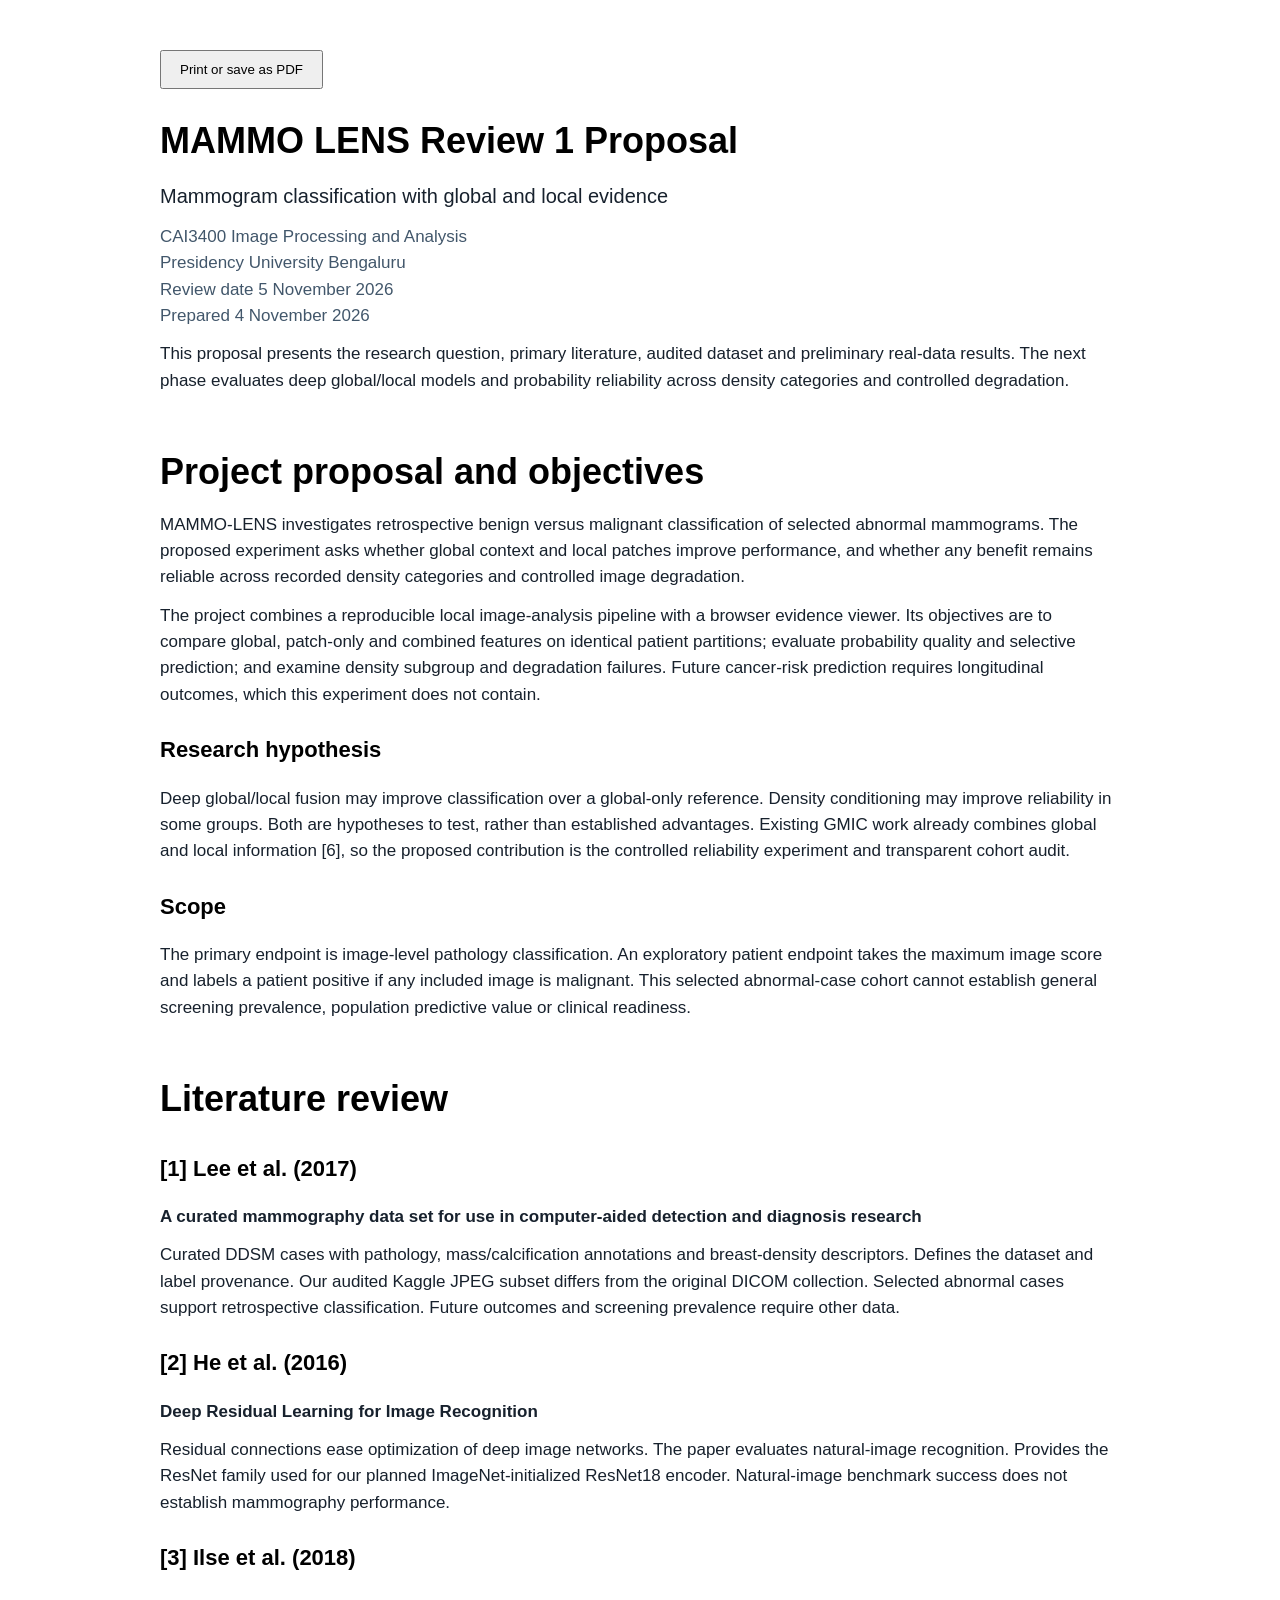
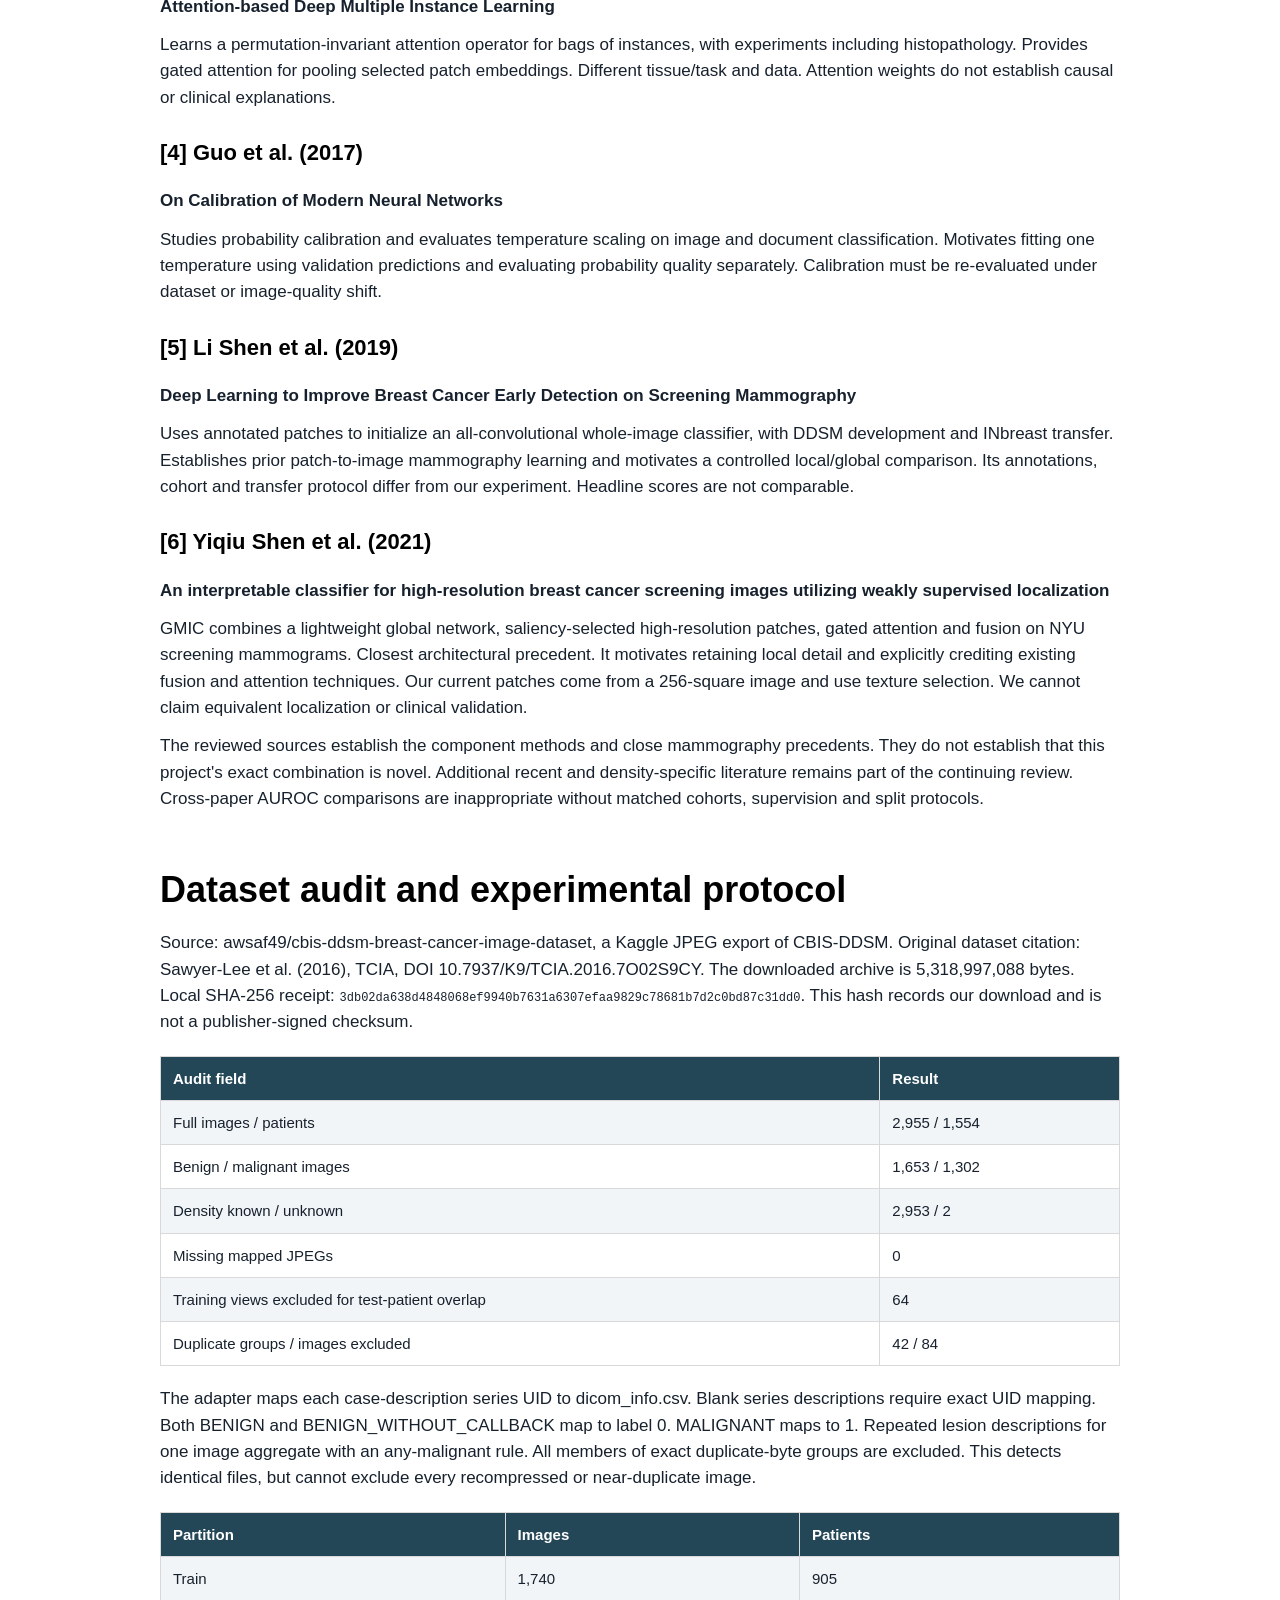
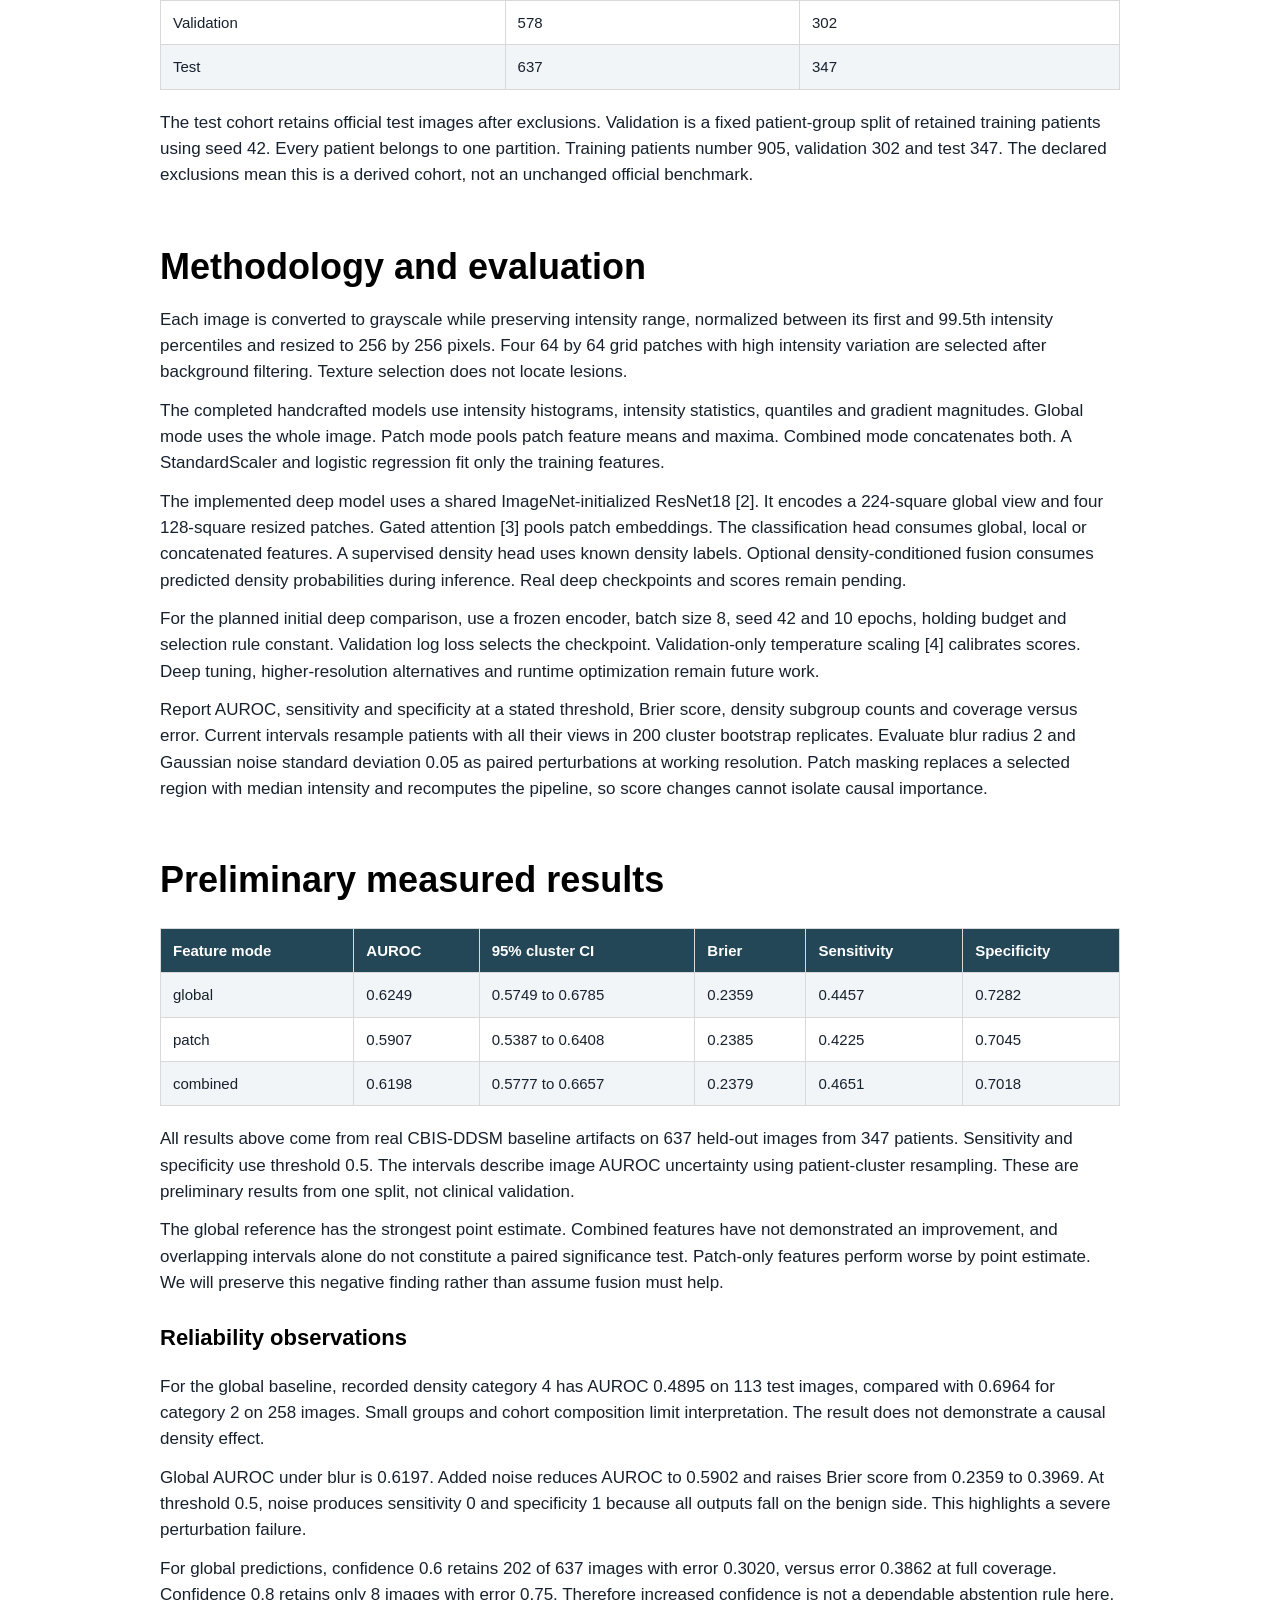
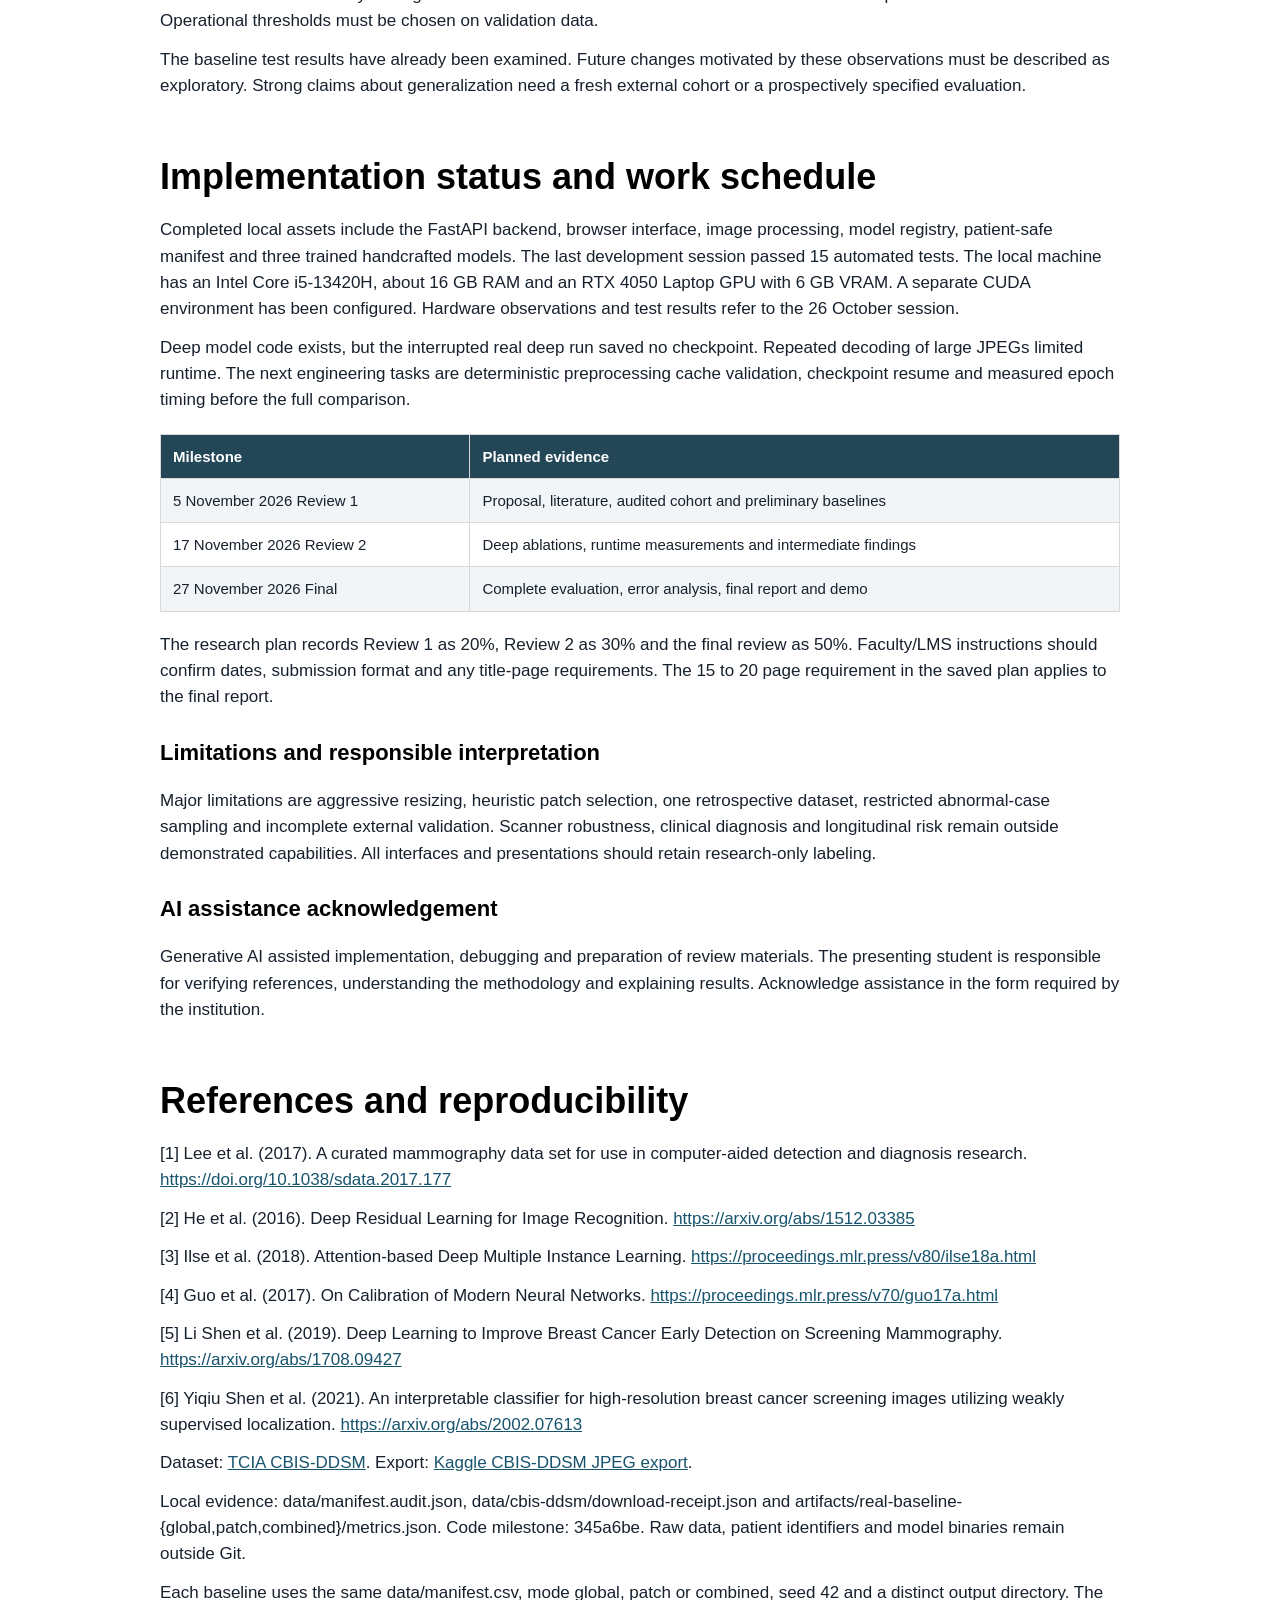
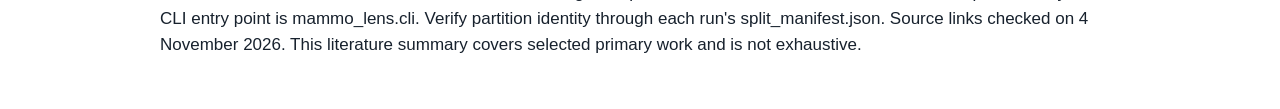
==== docs/review1/Review-1-Proposal.html @ 8a1411c9 "Prepare Review 1 proposal presentation and viva materials" ====
<!doctype html><html lang="en"><meta charset="utf-8"><title>MAMMO-LENS Review 1 proposal</title><style>body{font:17px/1.55 Arial,sans-serif;color:#17212d;max-width:960px;margin:50px auto;padding:0 30px}h1{font-size:36px;color:#000;margin-bottom:10px}h2{font-size:22px;color:#000;margin-top:25px}h3{font-size:18px}p{margin:12px 0}table{border-collapse:collapse;width:100%;font-size:15px;margin:20px 0}th,td{border:1px solid #d9d9d9;padding:10px 12px;text-align:left}th{background:#244758;color:white}tr:nth-child(even){background:#f1f5f8}a{color:#17546d}code{font-size:12px;overflow-wrap:anywhere}.meta{color:#42576b}section{margin:50px 0}.lead{font-size:20px}.print{padding:10px 18px;cursor:pointer}@media print{body{margin:0;max-width:none;font-size:11pt;padding:0}.print{display:none}section{break-before:page;margin:0}h1{font-size:25pt}h2{font-size:15pt}table{font-size:9.5pt}tr{break-inside:avoid}p{orphans:3;widows:3}a{color:inherit;text-decoration:none}@page{size:Letter;margin:0.75in}}</style><button class="print" onclick="window.print()">Print or save as PDF</button><h1>MAMMO LENS Review 1 Proposal</h1><p class="lead">Mammogram classification with global and local evidence</p><p class="meta">CAI3400 Image Processing and Analysis<br>Presidency University Bengaluru<br>Review date 5 November 2026<br>Prepared 4 November 2026</p><p>This proposal presents the research question, primary literature, audited dataset and preliminary real-data results. The next phase evaluates deep global/local models and probability reliability across density categories and controlled degradation.</p><section><h1>Project proposal and objectives</h1><p>MAMMO-LENS investigates retrospective benign versus malignant classification of selected abnormal mammograms. The proposed experiment asks whether global context and local patches improve performance, and whether any benefit remains reliable across recorded density categories and controlled image degradation.</p><p>The project combines a reproducible local image-analysis pipeline with a browser evidence viewer. Its objectives are to compare global, patch-only and combined features on identical patient partitions; evaluate probability quality and selective prediction; and examine density subgroup and degradation failures. Future cancer-risk prediction requires longitudinal outcomes, which this experiment does not contain.</p><h2>Research hypothesis</h2><p>Deep global/local fusion may improve classification over a global-only reference. Density conditioning may improve reliability in some groups. Both are hypotheses to test, rather than established advantages. Existing GMIC work already combines global and local information [6], so the proposed contribution is the controlled reliability experiment and transparent cohort audit.</p><h2>Scope</h2><p>The primary endpoint is image-level pathology classification. An exploratory patient endpoint takes the maximum image score and labels a patient positive if any included image is malignant. This selected abnormal-case cohort cannot establish general screening prevalence, population predictive value or clinical readiness.</p></section><section><h1>Literature review</h1><h2>[1] Lee et al. (2017)</h2><p><strong>A curated mammography data set for use in computer-aided detection and diagnosis research</strong></p><p>Curated DDSM cases with pathology, mass/calcification annotations and breast-density descriptors. Defines the dataset and label provenance. Our audited Kaggle JPEG subset differs from the original DICOM collection. Selected abnormal cases support retrospective classification. Future outcomes and screening prevalence require other data.</p><h2>[2] He et al. (2016)</h2><p><strong>Deep Residual Learning for Image Recognition</strong></p><p>Residual connections ease optimization of deep image networks. The paper evaluates natural-image recognition. Provides the ResNet family used for our planned ImageNet-initialized ResNet18 encoder. Natural-image benchmark success does not establish mammography performance.</p><h2>[3] Ilse et al. (2018)</h2><p><strong>Attention-based Deep Multiple Instance Learning</strong></p><p>Learns a permutation-invariant attention operator for bags of instances, with experiments including histopathology. Provides gated attention for pooling selected patch embeddings. Different tissue/task and data. Attention weights do not establish causal or clinical explanations.</p><h2>[4] Guo et al. (2017)</h2><p><strong>On Calibration of Modern Neural Networks</strong></p><p>Studies probability calibration and evaluates temperature scaling on image and document classification. Motivates fitting one temperature using validation predictions and evaluating probability quality separately. Calibration must be re-evaluated under dataset or image-quality shift.</p><h2>[5] Li Shen et al. (2019)</h2><p><strong>Deep Learning to Improve Breast Cancer Early Detection on Screening Mammography</strong></p><p>Uses annotated patches to initialize an all-convolutional whole-image classifier, with DDSM development and INbreast transfer. Establishes prior patch-to-image mammography learning and motivates a controlled local/global comparison. Its annotations, cohort and transfer protocol differ from our experiment. Headline scores are not comparable.</p><h2>[6] Yiqiu Shen et al. (2021)</h2><p><strong>An interpretable classifier for high-resolution breast cancer screening images utilizing weakly supervised localization</strong></p><p>GMIC combines a lightweight global network, saliency-selected high-resolution patches, gated attention and fusion on NYU screening mammograms. Closest architectural precedent. It motivates retaining local detail and explicitly crediting existing fusion and attention techniques. Our current patches come from a 256-square image and use texture selection. We cannot claim equivalent localization or clinical validation.</p><p>The reviewed sources establish the component methods and close mammography precedents. They do not establish that this project's exact combination is novel. Additional recent and density-specific literature remains part of the continuing review. Cross-paper AUROC comparisons are inappropriate without matched cohorts, supervision and split protocols.</p></section><section><h1>Dataset audit and experimental protocol</h1><p>Source: awsaf49/cbis-ddsm-breast-cancer-image-dataset, a Kaggle JPEG export of CBIS-DDSM. Original dataset citation: Sawyer-Lee et al. (2016), TCIA, DOI 10.7937/K9/TCIA.2016.7O02S9CY. The downloaded archive is 5,318,997,088 bytes. Local SHA-256 receipt: <code>3db02da638d4848068ef9940b7631a6307efaa9829c78681b7d2c0bd87c31dd0</code>. This hash records our download and is not a publisher-signed checksum.</p><table><tr><th>Audit field</th><th>Result</th></tr><tr><td>Full images / patients</td><td>2,955 / 1,554</td></tr><tr><td>Benign / malignant images</td><td>1,653 / 1,302</td></tr><tr><td>Density known / unknown</td><td>2,953 / 2</td></tr><tr><td>Missing mapped JPEGs</td><td>0</td></tr><tr><td>Training views excluded for test-patient overlap</td><td>64</td></tr><tr><td>Duplicate groups / images excluded</td><td>42 / 84</td></tr></table><p>The adapter maps each case-description series UID to dicom_info.csv. Blank series descriptions require exact UID mapping. Both BENIGN and BENIGN_WITHOUT_CALLBACK map to label 0. MALIGNANT maps to 1. Repeated lesion descriptions for one image aggregate with an any-malignant rule. All members of exact duplicate-byte groups are excluded. This detects identical files, but cannot exclude every recompressed or near-duplicate image.</p><table><tr><th>Partition</th><th>Images</th><th>Patients</th></tr><tr><td>Train</td><td>1,740</td><td>905</td></tr><tr><td>Validation</td><td>578</td><td>302</td></tr><tr><td>Test</td><td>637</td><td>347</td></tr></table><p>The test cohort retains official test images after exclusions. Validation is a fixed patient-group split of retained training patients using seed 42. Every patient belongs to one partition. Training patients number 905, validation 302 and test 347. The declared exclusions mean this is a derived cohort, not an unchanged official benchmark.</p></section><section><h1>Methodology and evaluation</h1><p>Each image is converted to grayscale while preserving intensity range, normalized between its first and 99.5th intensity percentiles and resized to 256 by 256 pixels. Four 64 by 64 grid patches with high intensity variation are selected after background filtering. Texture selection does not locate lesions.</p><p>The completed handcrafted models use intensity histograms, intensity statistics, quantiles and gradient magnitudes. Global mode uses the whole image. Patch mode pools patch feature means and maxima. Combined mode concatenates both. A StandardScaler and logistic regression fit only the training features.</p><p>The implemented deep model uses a shared ImageNet-initialized ResNet18 [2]. It encodes a 224-square global view and four 128-square resized patches. Gated attention [3] pools patch embeddings. The classification head consumes global, local or concatenated features. A supervised density head uses known density labels. Optional density-conditioned fusion consumes predicted density probabilities during inference. Real deep checkpoints and scores remain pending.</p><p>For the planned initial deep comparison, use a frozen encoder, batch size 8, seed 42 and 10 epochs, holding budget and selection rule constant. Validation log loss selects the checkpoint. Validation-only temperature scaling [4] calibrates scores. Deep tuning, higher-resolution alternatives and runtime optimization remain future work.</p><p>Report AUROC, sensitivity and specificity at a stated threshold, Brier score, density subgroup counts and coverage versus error. Current intervals resample patients with all their views in 200 cluster bootstrap replicates. Evaluate blur radius 2 and Gaussian noise standard deviation 0.05 as paired perturbations at working resolution. Patch masking replaces a selected region with median intensity and recomputes the pipeline, so score changes cannot isolate causal importance.</p></section><section><h1>Preliminary measured results</h1><table><tr><th>Feature mode</th><th>AUROC</th><th>95% cluster CI</th><th>Brier</th><th>Sensitivity</th><th>Specificity</th></tr><tr><td>global</td><td>0.6249</td><td>0.5749 to 0.6785</td><td>0.2359</td><td>0.4457</td><td>0.7282</td></tr><tr><td>patch</td><td>0.5907</td><td>0.5387 to 0.6408</td><td>0.2385</td><td>0.4225</td><td>0.7045</td></tr><tr><td>combined</td><td>0.6198</td><td>0.5777 to 0.6657</td><td>0.2379</td><td>0.4651</td><td>0.7018</td></tr></table><p>All results above come from real CBIS-DDSM baseline artifacts on 637 held-out images from 347 patients. Sensitivity and specificity use threshold 0.5. The intervals describe image AUROC uncertainty using patient-cluster resampling. These are preliminary results from one split, not clinical validation.</p><p>The global reference has the strongest point estimate. Combined features have not demonstrated an improvement, and overlapping intervals alone do not constitute a paired significance test. Patch-only features perform worse by point estimate. We will preserve this negative finding rather than assume fusion must help.</p><h2>Reliability observations</h2><p>For the global baseline, recorded density category 4 has AUROC 0.4895 on 113 test images, compared with 0.6964 for category 2 on 258 images. Small groups and cohort composition limit interpretation. The result does not demonstrate a causal density effect.</p><p>Global AUROC under blur is 0.6197. Added noise reduces AUROC to 0.5902 and raises Brier score from 0.2359 to 0.3969. At threshold 0.5, noise produces sensitivity 0 and specificity 1 because all outputs fall on the benign side. This highlights a severe perturbation failure.</p><p>For global predictions, confidence 0.6 retains 202 of 637 images with error 0.3020, versus error 0.3862 at full coverage. Confidence 0.8 retains only 8 images with error 0.75. Therefore increased confidence is not a dependable abstention rule here. Operational thresholds must be chosen on validation data.</p><p>The baseline test results have already been examined. Future changes motivated by these observations must be described as exploratory. Strong claims about generalization need a fresh external cohort or a prospectively specified evaluation.</p></section><section><h1>Implementation status and work schedule</h1><p>Completed local assets include the FastAPI backend, browser interface, image processing, model registry, patient-safe manifest and three trained handcrafted models. The last development session passed 15 automated tests. The local machine has an Intel Core i5-13420H, about 16 GB RAM and an RTX 4050 Laptop GPU with 6 GB VRAM. A separate CUDA environment has been configured. Hardware observations and test results refer to the 26 October session.</p><p>Deep model code exists, but the interrupted real deep run saved no checkpoint. Repeated decoding of large JPEGs limited runtime. The next engineering tasks are deterministic preprocessing cache validation, checkpoint resume and measured epoch timing before the full comparison.</p><table><tr><th>Milestone</th><th>Planned evidence</th></tr><tr><td>5 November 2026 Review 1</td><td>Proposal, literature, audited cohort and preliminary baselines</td></tr><tr><td>17 November 2026 Review 2</td><td>Deep ablations, runtime measurements and intermediate findings</td></tr><tr><td>27 November 2026 Final</td><td>Complete evaluation, error analysis, final report and demo</td></tr></table><p>The research plan records Review 1 as 20%, Review 2 as 30% and the final review as 50%. Faculty/LMS instructions should confirm dates, submission format and any title-page requirements. The 15 to 20 page requirement in the saved plan applies to the final report.</p><h2>Limitations and responsible interpretation</h2><p>Major limitations are aggressive resizing, heuristic patch selection, one retrospective dataset, restricted abnormal-case sampling and incomplete external validation. Scanner robustness, clinical diagnosis and longitudinal risk remain outside demonstrated capabilities. All interfaces and presentations should retain research-only labeling.</p><h2>AI assistance acknowledgement</h2><p>Generative AI assisted implementation, debugging and preparation of review materials. The presenting student is responsible for verifying references, understanding the methodology and explaining results. Acknowledge assistance in the form required by the institution.</p></section><section><h1>References and reproducibility</h1><p>[1] Lee et al. (2017). A curated mammography data set for use in computer-aided detection and diagnosis research. <a href="https://doi.org/10.1038/sdata.2017.177">https://doi.org/10.1038/sdata.2017.177</a></p><p>[2] He et al. (2016). Deep Residual Learning for Image Recognition. <a href="https://arxiv.org/abs/1512.03385">https://arxiv.org/abs/1512.03385</a></p><p>[3] Ilse et al. (2018). Attention-based Deep Multiple Instance Learning. <a href="https://proceedings.mlr.press/v80/ilse18a.html">https://proceedings.mlr.press/v80/ilse18a.html</a></p><p>[4] Guo et al. (2017). On Calibration of Modern Neural Networks. <a href="https://proceedings.mlr.press/v70/guo17a.html">https://proceedings.mlr.press/v70/guo17a.html</a></p><p>[5] Li Shen et al. (2019). Deep Learning to Improve Breast Cancer Early Detection on Screening Mammography. <a href="https://arxiv.org/abs/1708.09427">https://arxiv.org/abs/1708.09427</a></p><p>[6] Yiqiu Shen et al. (2021). An interpretable classifier for high-resolution breast cancer screening images utilizing weakly supervised localization. <a href="https://arxiv.org/abs/2002.07613">https://arxiv.org/abs/2002.07613</a></p><p>Dataset: <a href="https://www.cancerimagingarchive.net/collection/cbis-ddsm/">TCIA CBIS-DDSM</a>. Export: <a href="https://www.kaggle.com/datasets/awsaf49/cbis-ddsm-breast-cancer-image-dataset">Kaggle CBIS-DDSM JPEG export</a>.</p><p>Local evidence: data/manifest.audit.json, data/cbis-ddsm/download-receipt.json and artifacts/real-baseline-{global,patch,combined}/metrics.json. Code milestone: 345a6be. Raw data, patient identifiers and model binaries remain outside Git.</p><p>Each baseline uses the same data/manifest.csv, mode global, patch or combined, seed 42 and a distinct output directory. The CLI entry point is mammo_lens.cli. Verify partition identity through each run's split_manifest.json. Source links checked on 4 November 2026. This literature summary covers selected primary work and is not exhaustive.</p></section></html>
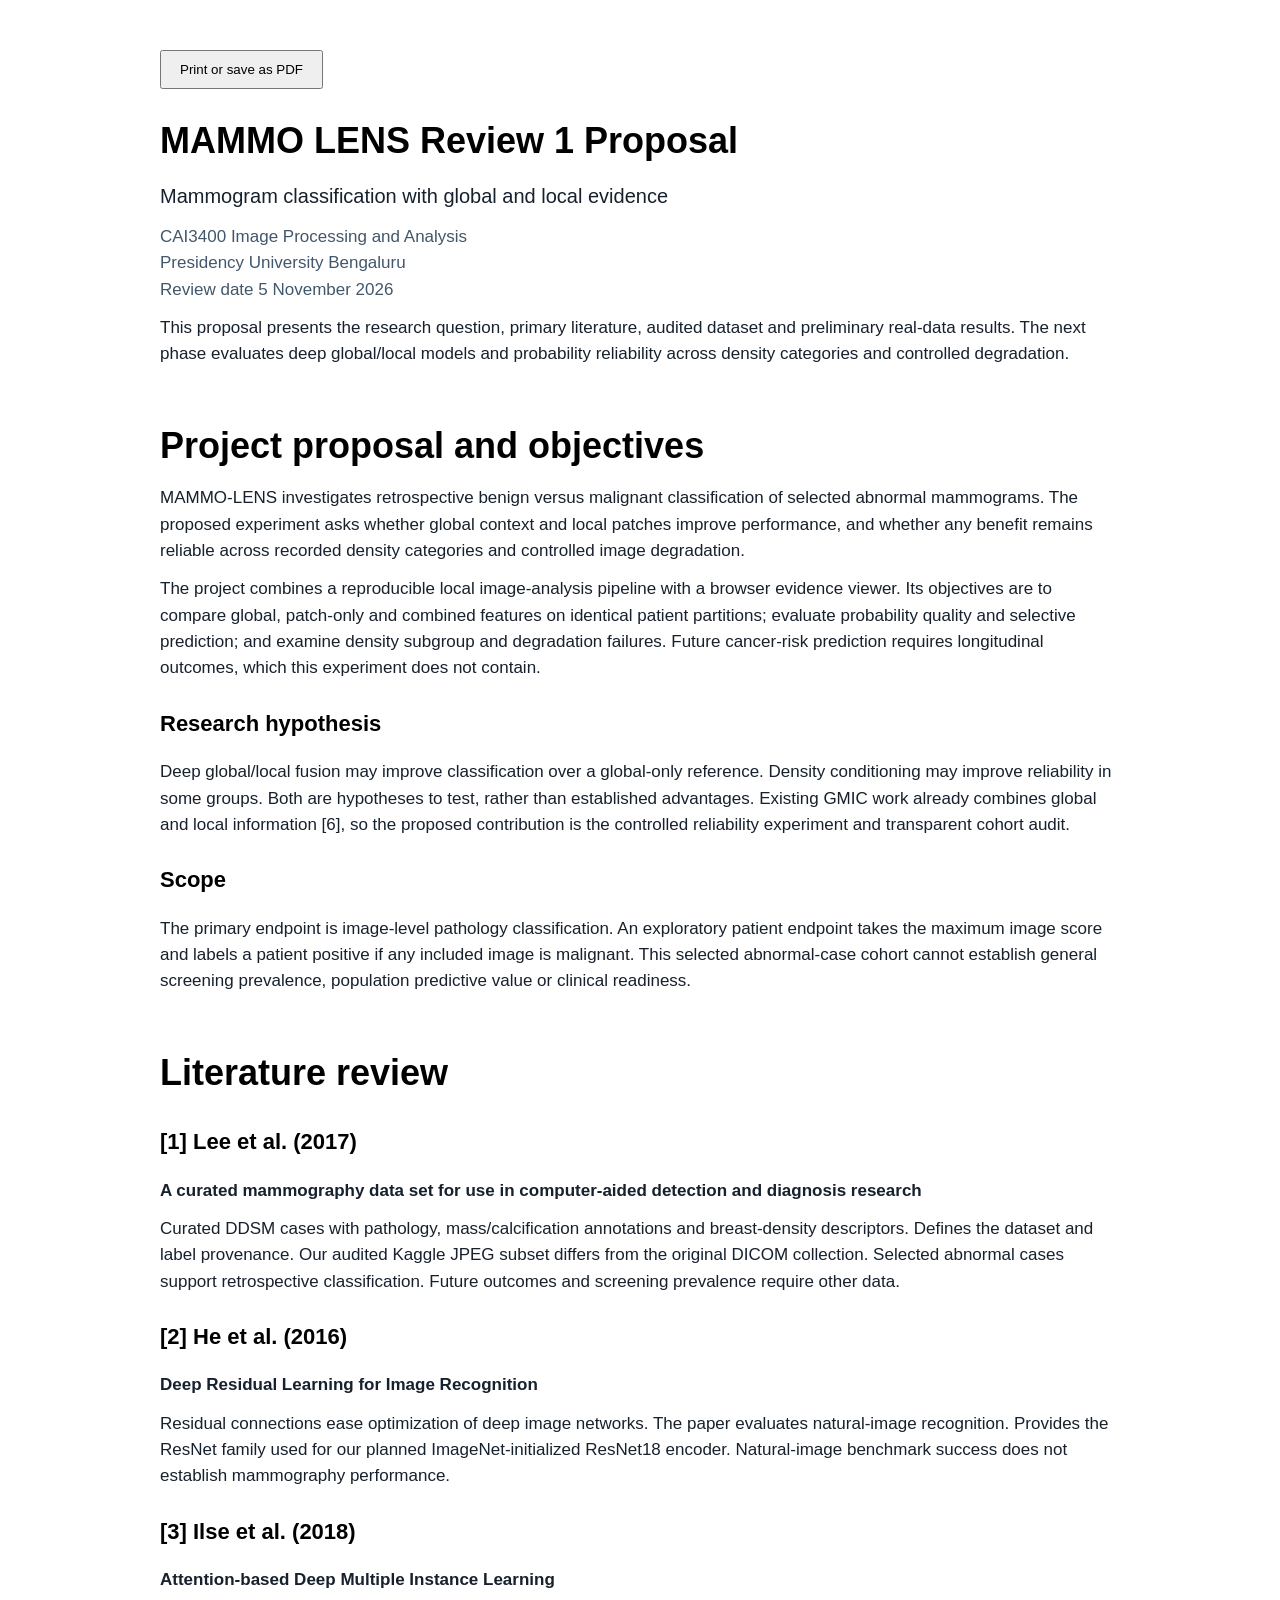
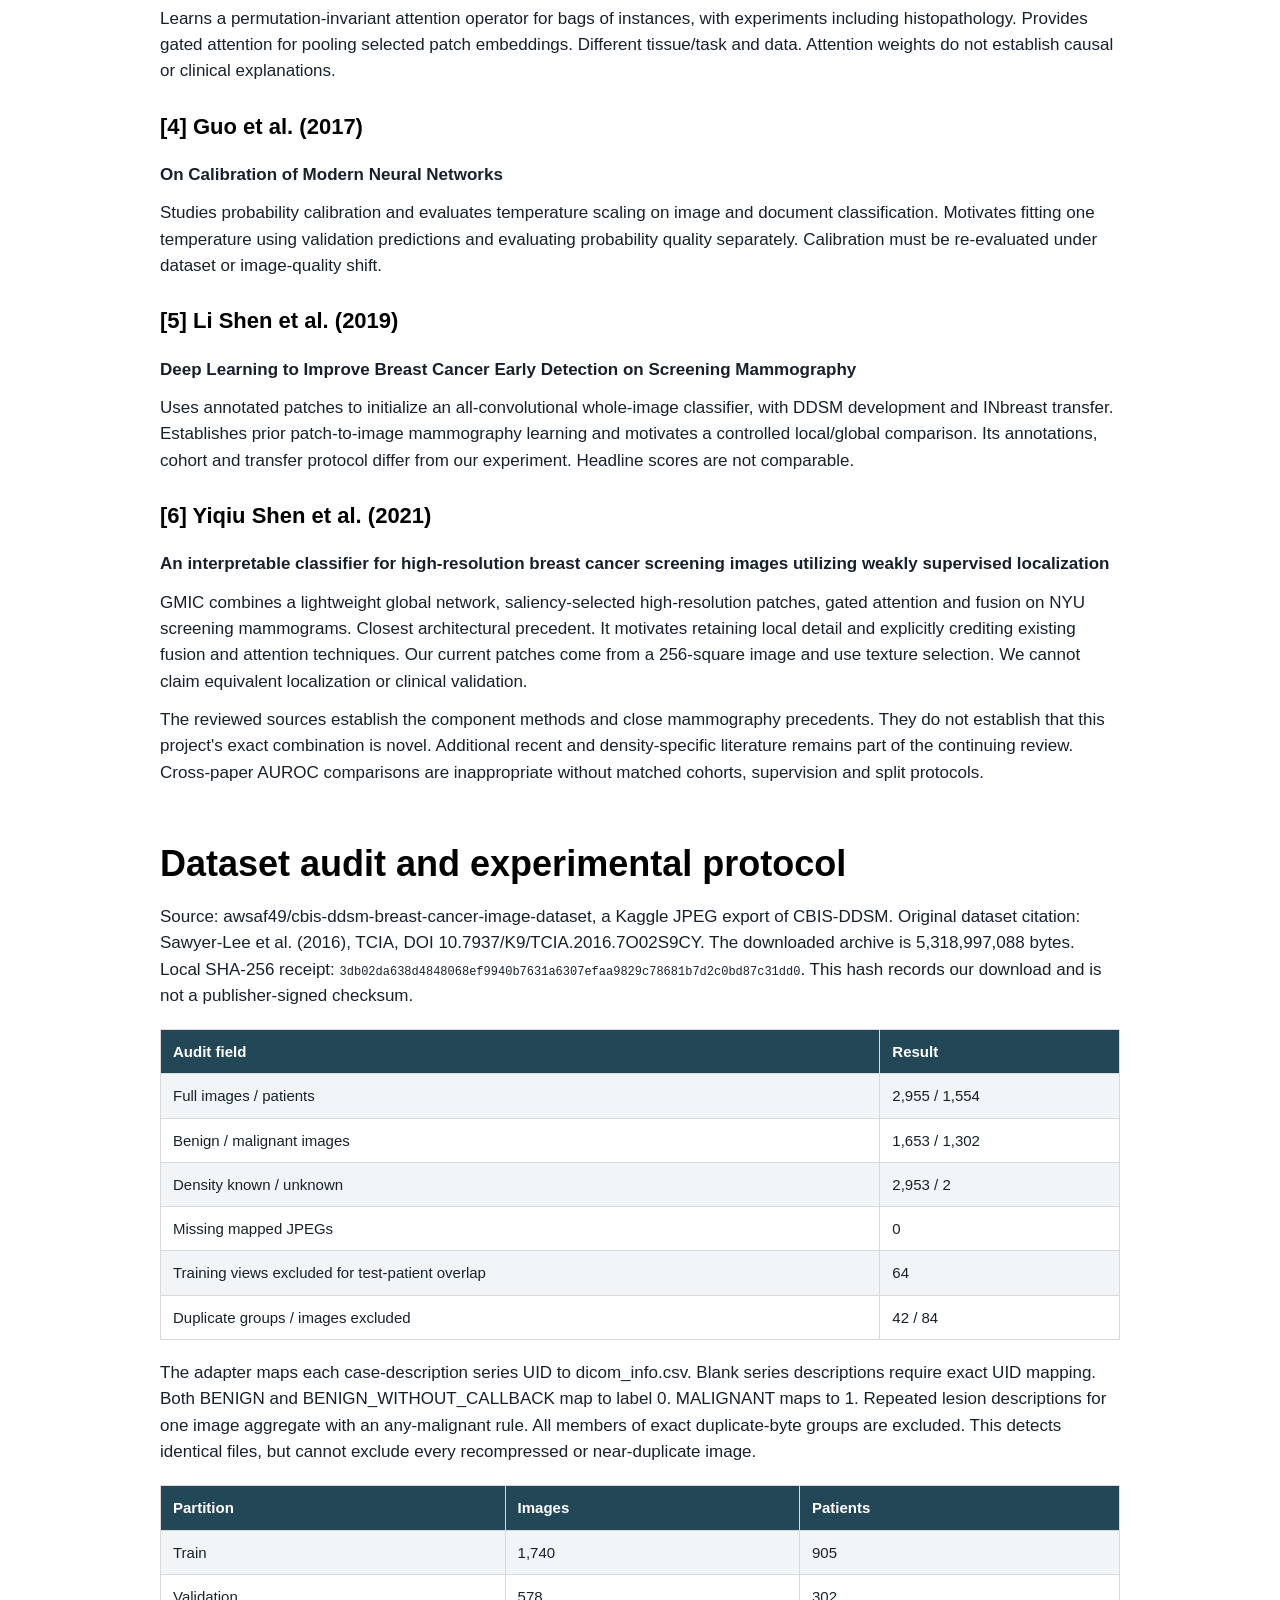
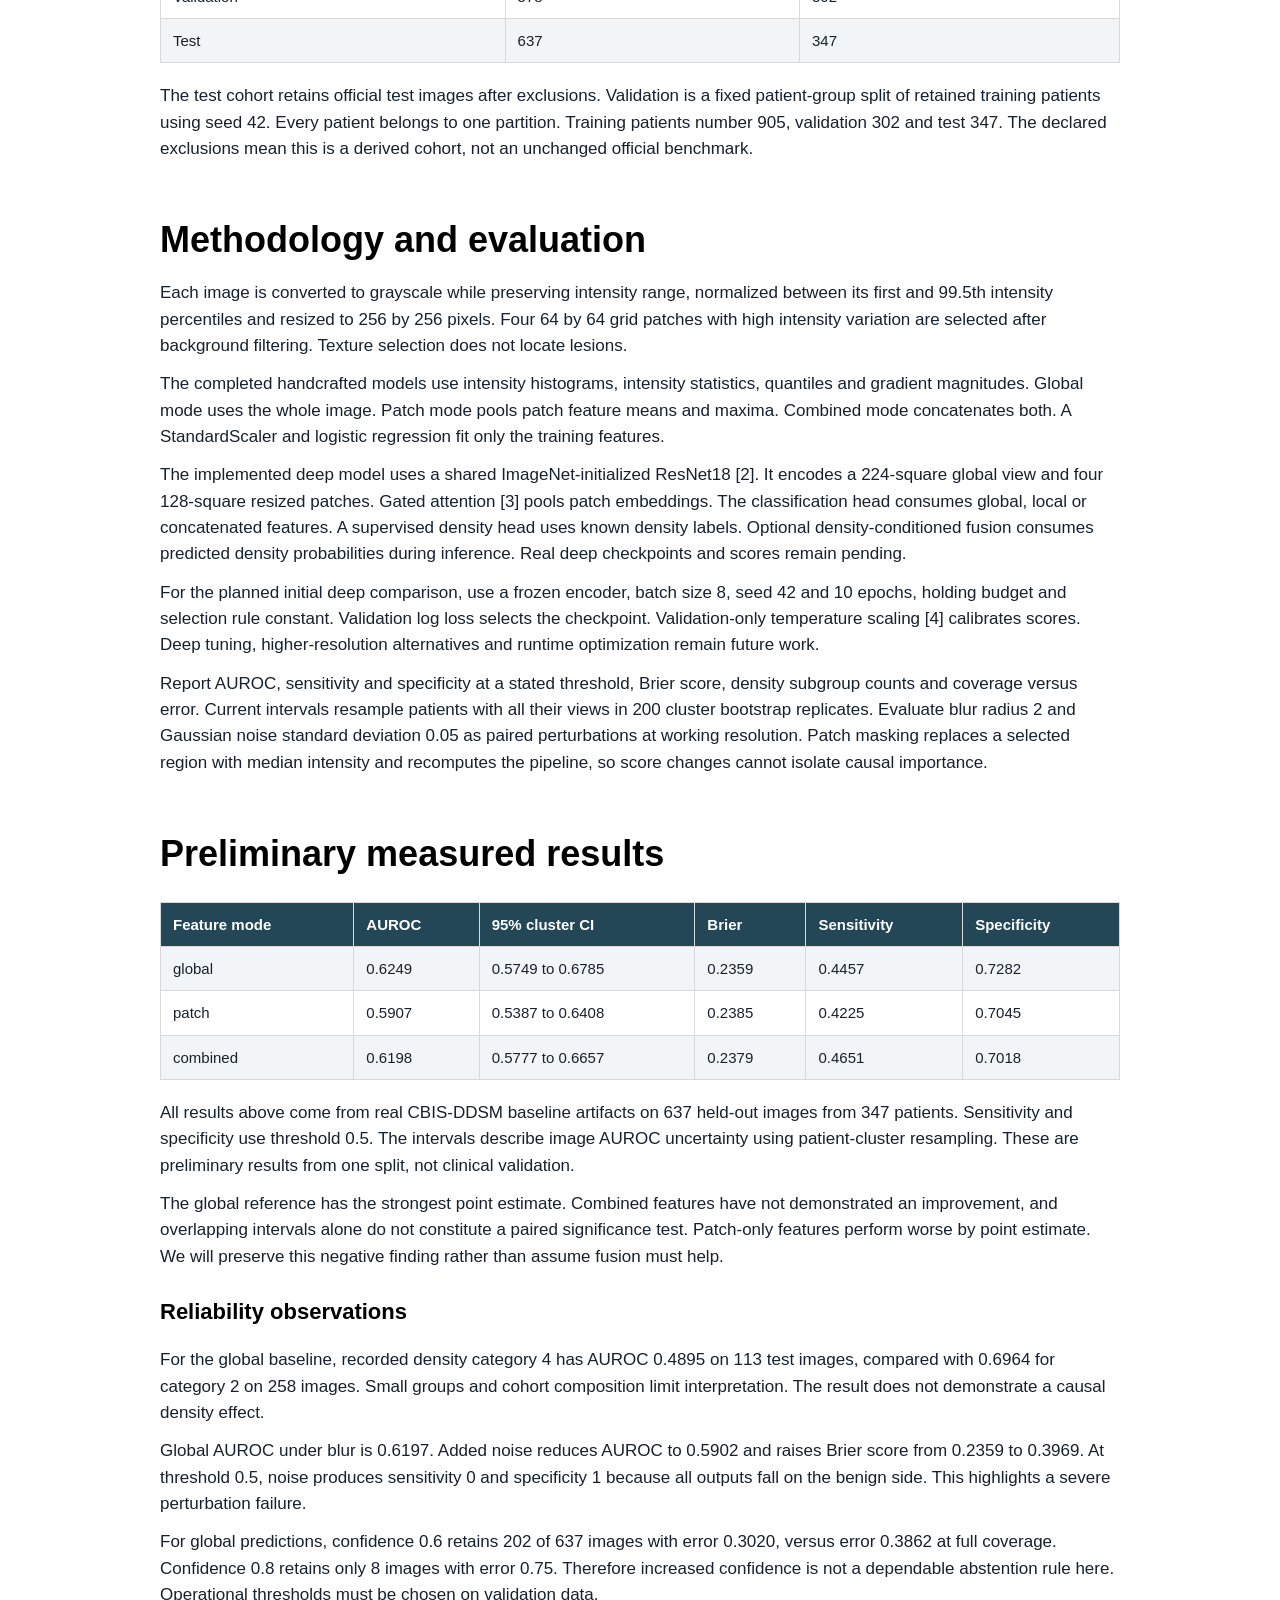
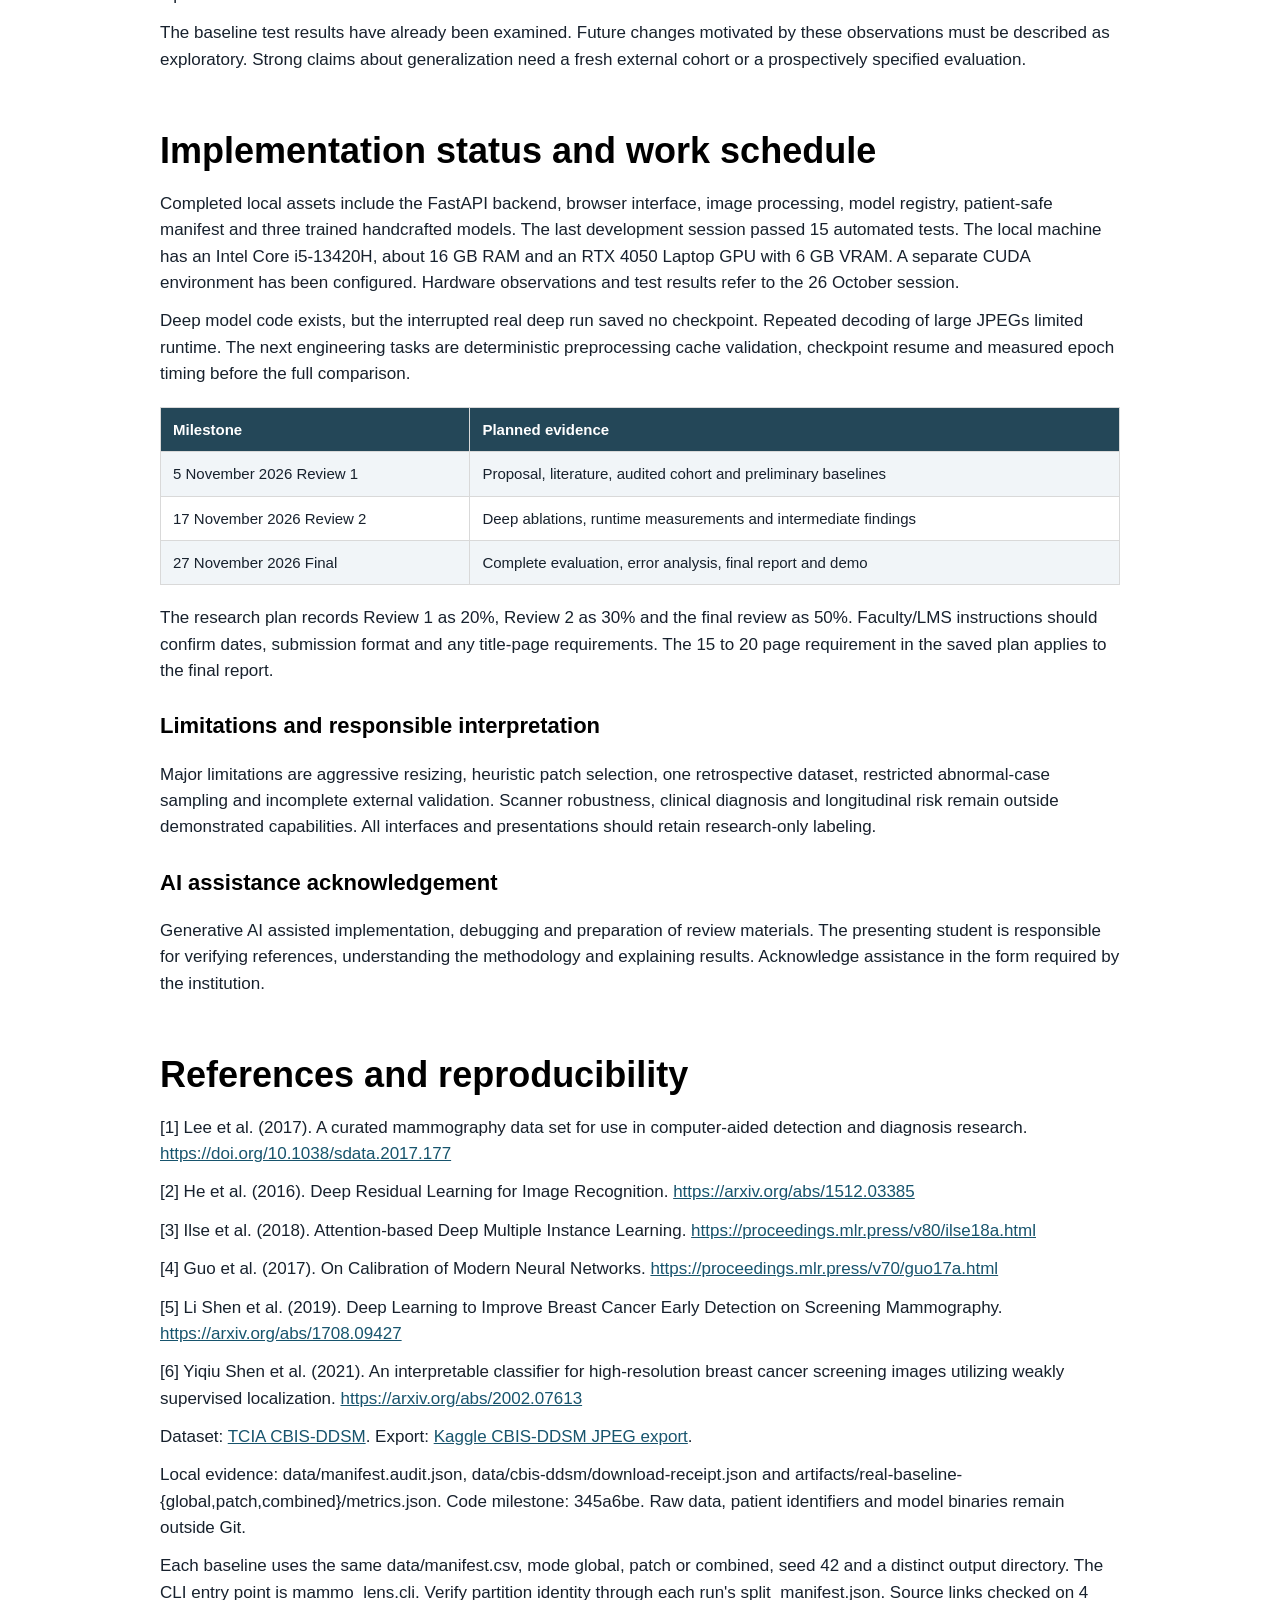
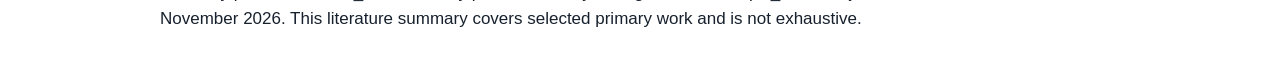
==== commit 11e54563: "Simplify Review 1 to two minutes and deliver PDF copies" ====
--- a/docs/review1/Review-1-Proposal.html
+++ b/docs/review1/Review-1-Proposal.html
@@ -1 +1 @@
-<!doctype html><html lang="en"><meta charset="utf-8"><title>MAMMO-LENS Review 1 proposal</title><style>body{font:17px/1.55 Arial,sans-serif;color:#17212d;max-width:960px;margin:50px auto;padding:0 30px}h1{font-size:36px;color:#000;margin-bottom:10px}h2{font-size:22px;color:#000;margin-top:25px}h3{font-size:18px}p{margin:12px 0}table{border-collapse:collapse;width:100%;font-size:15px;margin:20px 0}th,td{border:1px solid #d9d9d9;padding:10px 12px;text-align:left}th{background:#244758;color:white}tr:nth-child(even){background:#f1f5f8}a{color:#17546d}code{font-size:12px;overflow-wrap:anywhere}.meta{color:#42576b}section{margin:50px 0}.lead{font-size:20px}.print{padding:10px 18px;cursor:pointer}@media print{body{margin:0;max-width:none;font-size:11pt;padding:0}.print{display:none}section{break-before:page;margin:0}h1{font-size:25pt}h2{font-size:15pt}table{font-size:9.5pt}tr{break-inside:avoid}p{orphans:3;widows:3}a{color:inherit;text-decoration:none}@page{size:Letter;margin:0.75in}}</style><button class="print" onclick="window.print()">Print or save as PDF</button><h1>MAMMO LENS Review 1 Proposal</h1><p class="lead">Mammogram classification with global and local evidence</p><p class="meta">CAI3400 Image Processing and Analysis<br>Presidency University Bengaluru<br>Review date 5 November 2026<br>Prepared 4 November 2026</p><p>This proposal presents the research question, primary literature, audited dataset and preliminary real-data results. The next phase evaluates deep global/local models and probability reliability across density categories and controlled degradation.</p><section><h1>Project proposal and objectives</h1><p>MAMMO-LENS investigates retrospective benign versus malignant classification of selected abnormal mammograms. The proposed experiment asks whether global context and local patches improve performance, and whether any benefit remains reliable across recorded density categories and controlled image degradation.</p><p>The project combines a reproducible local image-analysis pipeline with a browser evidence viewer. Its objectives are to compare global, patch-only and combined features on identical patient partitions; evaluate probability quality and selective prediction; and examine density subgroup and degradation failures. Future cancer-risk prediction requires longitudinal outcomes, which this experiment does not contain.</p><h2>Research hypothesis</h2><p>Deep global/local fusion may improve classification over a global-only reference. Density conditioning may improve reliability in some groups. Both are hypotheses to test, rather than established advantages. Existing GMIC work already combines global and local information [6], so the proposed contribution is the controlled reliability experiment and transparent cohort audit.</p><h2>Scope</h2><p>The primary endpoint is image-level pathology classification. An exploratory patient endpoint takes the maximum image score and labels a patient positive if any included image is malignant. This selected abnormal-case cohort cannot establish general screening prevalence, population predictive value or clinical readiness.</p></section><section><h1>Literature review</h1><h2>[1] Lee et al. (2017)</h2><p><strong>A curated mammography data set for use in computer-aided detection and diagnosis research</strong></p><p>Curated DDSM cases with pathology, mass/calcification annotations and breast-density descriptors. Defines the dataset and label provenance. Our audited Kaggle JPEG subset differs from the original DICOM collection. Selected abnormal cases support retrospective classification. Future outcomes and screening prevalence require other data.</p><h2>[2] He et al. (2016)</h2><p><strong>Deep Residual Learning for Image Recognition</strong></p><p>Residual connections ease optimization of deep image networks. The paper evaluates natural-image recognition. Provides the ResNet family used for our planned ImageNet-initialized ResNet18 encoder. Natural-image benchmark success does not establish mammography performance.</p><h2>[3] Ilse et al. (2018)</h2><p><strong>Attention-based Deep Multiple Instance Learning</strong></p><p>Learns a permutation-invariant attention operator for bags of instances, with experiments including histopathology. Provides gated attention for pooling selected patch embeddings. Different tissue/task and data. Attention weights do not establish causal or clinical explanations.</p><h2>[4] Guo et al. (2017)</h2><p><strong>On Calibration of Modern Neural Networks</strong></p><p>Studies probability calibration and evaluates temperature scaling on image and document classification. Motivates fitting one temperature using validation predictions and evaluating probability quality separately. Calibration must be re-evaluated under dataset or image-quality shift.</p><h2>[5] Li Shen et al. (2019)</h2><p><strong>Deep Learning to Improve Breast Cancer Early Detection on Screening Mammography</strong></p><p>Uses annotated patches to initialize an all-convolutional whole-image classifier, with DDSM development and INbreast transfer. Establishes prior patch-to-image mammography learning and motivates a controlled local/global comparison. Its annotations, cohort and transfer protocol differ from our experiment. Headline scores are not comparable.</p><h2>[6] Yiqiu Shen et al. (2021)</h2><p><strong>An interpretable classifier for high-resolution breast cancer screening images utilizing weakly supervised localization</strong></p><p>GMIC combines a lightweight global network, saliency-selected high-resolution patches, gated attention and fusion on NYU screening mammograms. Closest architectural precedent. It motivates retaining local detail and explicitly crediting existing fusion and attention techniques. Our current patches come from a 256-square image and use texture selection. We cannot claim equivalent localization or clinical validation.</p><p>The reviewed sources establish the component methods and close mammography precedents. They do not establish that this project's exact combination is novel. Additional recent and density-specific literature remains part of the continuing review. Cross-paper AUROC comparisons are inappropriate without matched cohorts, supervision and split protocols.</p></section><section><h1>Dataset audit and experimental protocol</h1><p>Source: awsaf49/cbis-ddsm-breast-cancer-image-dataset, a Kaggle JPEG export of CBIS-DDSM. Original dataset citation: Sawyer-Lee et al. (2016), TCIA, DOI 10.7937/K9/TCIA.2016.7O02S9CY. The downloaded archive is 5,318,997,088 bytes. Local SHA-256 receipt: <code>3db02da638d4848068ef9940b7631a6307efaa9829c78681b7d2c0bd87c31dd0</code>. This hash records our download and is not a publisher-signed checksum.</p><table><tr><th>Audit field</th><th>Result</th></tr><tr><td>Full images / patients</td><td>2,955 / 1,554</td></tr><tr><td>Benign / malignant images</td><td>1,653 / 1,302</td></tr><tr><td>Density known / unknown</td><td>2,953 / 2</td></tr><tr><td>Missing mapped JPEGs</td><td>0</td></tr><tr><td>Training views excluded for test-patient overlap</td><td>64</td></tr><tr><td>Duplicate groups / images excluded</td><td>42 / 84</td></tr></table><p>The adapter maps each case-description series UID to dicom_info.csv. Blank series descriptions require exact UID mapping. Both BENIGN and BENIGN_WITHOUT_CALLBACK map to label 0. MALIGNANT maps to 1. Repeated lesion descriptions for one image aggregate with an any-malignant rule. All members of exact duplicate-byte groups are excluded. This detects identical files, but cannot exclude every recompressed or near-duplicate image.</p><table><tr><th>Partition</th><th>Images</th><th>Patients</th></tr><tr><td>Train</td><td>1,740</td><td>905</td></tr><tr><td>Validation</td><td>578</td><td>302</td></tr><tr><td>Test</td><td>637</td><td>347</td></tr></table><p>The test cohort retains official test images after exclusions. Validation is a fixed patient-group split of retained training patients using seed 42. Every patient belongs to one partition. Training patients number 905, validation 302 and test 347. The declared exclusions mean this is a derived cohort, not an unchanged official benchmark.</p></section><section><h1>Methodology and evaluation</h1><p>Each image is converted to grayscale while preserving intensity range, normalized between its first and 99.5th intensity percentiles and resized to 256 by 256 pixels. Four 64 by 64 grid patches with high intensity variation are selected after background filtering. Texture selection does not locate lesions.</p><p>The completed handcrafted models use intensity histograms, intensity statistics, quantiles and gradient magnitudes. Global mode uses the whole image. Patch mode pools patch feature means and maxima. Combined mode concatenates both. A StandardScaler and logistic regression fit only the training features.</p><p>The implemented deep model uses a shared ImageNet-initialized ResNet18 [2]. It encodes a 224-square global view and four 128-square resized patches. Gated attention [3] pools patch embeddings. The classification head consumes global, local or concatenated features. A supervised density head uses known density labels. Optional density-conditioned fusion consumes predicted density probabilities during inference. Real deep checkpoints and scores remain pending.</p><p>For the planned initial deep comparison, use a frozen encoder, batch size 8, seed 42 and 10 epochs, holding budget and selection rule constant. Validation log loss selects the checkpoint. Validation-only temperature scaling [4] calibrates scores. Deep tuning, higher-resolution alternatives and runtime optimization remain future work.</p><p>Report AUROC, sensitivity and specificity at a stated threshold, Brier score, density subgroup counts and coverage versus error. Current intervals resample patients with all their views in 200 cluster bootstrap replicates. Evaluate blur radius 2 and Gaussian noise standard deviation 0.05 as paired perturbations at working resolution. Patch masking replaces a selected region with median intensity and recomputes the pipeline, so score changes cannot isolate causal importance.</p></section><section><h1>Preliminary measured results</h1><table><tr><th>Feature mode</th><th>AUROC</th><th>95% cluster CI</th><th>Brier</th><th>Sensitivity</th><th>Specificity</th></tr><tr><td>global</td><td>0.6249</td><td>0.5749 to 0.6785</td><td>0.2359</td><td>0.4457</td><td>0.7282</td></tr><tr><td>patch</td><td>0.5907</td><td>0.5387 to 0.6408</td><td>0.2385</td><td>0.4225</td><td>0.7045</td></tr><tr><td>combined</td><td>0.6198</td><td>0.5777 to 0.6657</td><td>0.2379</td><td>0.4651</td><td>0.7018</td></tr></table><p>All results above come from real CBIS-DDSM baseline artifacts on 637 held-out images from 347 patients. Sensitivity and specificity use threshold 0.5. The intervals describe image AUROC uncertainty using patient-cluster resampling. These are preliminary results from one split, not clinical validation.</p><p>The global reference has the strongest point estimate. Combined features have not demonstrated an improvement, and overlapping intervals alone do not constitute a paired significance test. Patch-only features perform worse by point estimate. We will preserve this negative finding rather than assume fusion must help.</p><h2>Reliability observations</h2><p>For the global baseline, recorded density category 4 has AUROC 0.4895 on 113 test images, compared with 0.6964 for category 2 on 258 images. Small groups and cohort composition limit interpretation. The result does not demonstrate a causal density effect.</p><p>Global AUROC under blur is 0.6197. Added noise reduces AUROC to 0.5902 and raises Brier score from 0.2359 to 0.3969. At threshold 0.5, noise produces sensitivity 0 and specificity 1 because all outputs fall on the benign side. This highlights a severe perturbation failure.</p><p>For global predictions, confidence 0.6 retains 202 of 637 images with error 0.3020, versus error 0.3862 at full coverage. Confidence 0.8 retains only 8 images with error 0.75. Therefore increased confidence is not a dependable abstention rule here. Operational thresholds must be chosen on validation data.</p><p>The baseline test results have already been examined. Future changes motivated by these observations must be described as exploratory. Strong claims about generalization need a fresh external cohort or a prospectively specified evaluation.</p></section><section><h1>Implementation status and work schedule</h1><p>Completed local assets include the FastAPI backend, browser interface, image processing, model registry, patient-safe manifest and three trained handcrafted models. The last development session passed 15 automated tests. The local machine has an Intel Core i5-13420H, about 16 GB RAM and an RTX 4050 Laptop GPU with 6 GB VRAM. A separate CUDA environment has been configured. Hardware observations and test results refer to the 26 October session.</p><p>Deep model code exists, but the interrupted real deep run saved no checkpoint. Repeated decoding of large JPEGs limited runtime. The next engineering tasks are deterministic preprocessing cache validation, checkpoint resume and measured epoch timing before the full comparison.</p><table><tr><th>Milestone</th><th>Planned evidence</th></tr><tr><td>5 November 2026 Review 1</td><td>Proposal, literature, audited cohort and preliminary baselines</td></tr><tr><td>17 November 2026 Review 2</td><td>Deep ablations, runtime measurements and intermediate findings</td></tr><tr><td>27 November 2026 Final</td><td>Complete evaluation, error analysis, final report and demo</td></tr></table><p>The research plan records Review 1 as 20%, Review 2 as 30% and the final review as 50%. Faculty/LMS instructions should confirm dates, submission format and any title-page requirements. The 15 to 20 page requirement in the saved plan applies to the final report.</p><h2>Limitations and responsible interpretation</h2><p>Major limitations are aggressive resizing, heuristic patch selection, one retrospective dataset, restricted abnormal-case sampling and incomplete external validation. Scanner robustness, clinical diagnosis and longitudinal risk remain outside demonstrated capabilities. All interfaces and presentations should retain research-only labeling.</p><h2>AI assistance acknowledgement</h2><p>Generative AI assisted implementation, debugging and preparation of review materials. The presenting student is responsible for verifying references, understanding the methodology and explaining results. Acknowledge assistance in the form required by the institution.</p></section><section><h1>References and reproducibility</h1><p>[1] Lee et al. (2017). A curated mammography data set for use in computer-aided detection and diagnosis research. <a href="https://doi.org/10.1038/sdata.2017.177">https://doi.org/10.1038/sdata.2017.177</a></p><p>[2] He et al. (2016). Deep Residual Learning for Image Recognition. <a href="https://arxiv.org/abs/1512.03385">https://arxiv.org/abs/1512.03385</a></p><p>[3] Ilse et al. (2018). Attention-based Deep Multiple Instance Learning. <a href="https://proceedings.mlr.press/v80/ilse18a.html">https://proceedings.mlr.press/v80/ilse18a.html</a></p><p>[4] Guo et al. (2017). On Calibration of Modern Neural Networks. <a href="https://proceedings.mlr.press/v70/guo17a.html">https://proceedings.mlr.press/v70/guo17a.html</a></p><p>[5] Li Shen et al. (2019). Deep Learning to Improve Breast Cancer Early Detection on Screening Mammography. <a href="https://arxiv.org/abs/1708.09427">https://arxiv.org/abs/1708.09427</a></p><p>[6] Yiqiu Shen et al. (2021). An interpretable classifier for high-resolution breast cancer screening images utilizing weakly supervised localization. <a href="https://arxiv.org/abs/2002.07613">https://arxiv.org/abs/2002.07613</a></p><p>Dataset: <a href="https://www.cancerimagingarchive.net/collection/cbis-ddsm/">TCIA CBIS-DDSM</a>. Export: <a href="https://www.kaggle.com/datasets/awsaf49/cbis-ddsm-breast-cancer-image-dataset">Kaggle CBIS-DDSM JPEG export</a>.</p><p>Local evidence: data/manifest.audit.json, data/cbis-ddsm/download-receipt.json and artifacts/real-baseline-{global,patch,combined}/metrics.json. Code milestone: 345a6be. Raw data, patient identifiers and model binaries remain outside Git.</p><p>Each baseline uses the same data/manifest.csv, mode global, patch or combined, seed 42 and a distinct output directory. The CLI entry point is mammo_lens.cli. Verify partition identity through each run's split_manifest.json. Source links checked on 4 November 2026. This literature summary covers selected primary work and is not exhaustive.</p></section></html>+<!doctype html><html lang="en"><meta charset="utf-8"><title>MAMMO-LENS Review 1 proposal</title><style>body{font:17px/1.55 Arial,sans-serif;color:#17212d;max-width:960px;margin:50px auto;padding:0 30px}h1{font-size:36px;color:#000;margin-bottom:10px}h2{font-size:22px;color:#000;margin-top:25px}h3{font-size:18px}p{margin:12px 0}table{border-collapse:collapse;width:100%;font-size:15px;margin:20px 0}th,td{border:1px solid #d9d9d9;padding:10px 12px;text-align:left}th{background:#244758;color:white}tr:nth-child(even){background:#f1f5f8}a{color:#17546d}code{font-size:12px;overflow-wrap:anywhere}.meta{color:#42576b}section{margin:50px 0}.lead{font-size:20px}.print{padding:10px 18px;cursor:pointer}@media print{body{margin:0;max-width:none;font-size:11pt;padding:0}.print{display:none}section{break-before:page;margin:0}h1{font-size:25pt}h2{font-size:15pt}table{font-size:9.5pt}tr{break-inside:avoid}p{orphans:3;widows:3}a{color:inherit;text-decoration:none}@page{size:Letter;margin:0.75in}}</style><button class="print" onclick="window.print()">Print or save as PDF</button><h1>MAMMO LENS Review 1 Proposal</h1><p class="lead">Mammogram classification with global and local evidence</p><p class="meta">CAI3400 Image Processing and Analysis<br>Presidency University Bengaluru<br>Review date 5 November 2026</p><p>This proposal presents the research question, primary literature, audited dataset and preliminary real-data results. The next phase evaluates deep global/local models and probability reliability across density categories and controlled degradation.</p><section><h1>Project proposal and objectives</h1><p>MAMMO-LENS investigates retrospective benign versus malignant classification of selected abnormal mammograms. The proposed experiment asks whether global context and local patches improve performance, and whether any benefit remains reliable across recorded density categories and controlled image degradation.</p><p>The project combines a reproducible local image-analysis pipeline with a browser evidence viewer. Its objectives are to compare global, patch-only and combined features on identical patient partitions; evaluate probability quality and selective prediction; and examine density subgroup and degradation failures. Future cancer-risk prediction requires longitudinal outcomes, which this experiment does not contain.</p><h2>Research hypothesis</h2><p>Deep global/local fusion may improve classification over a global-only reference. Density conditioning may improve reliability in some groups. Both are hypotheses to test, rather than established advantages. Existing GMIC work already combines global and local information [6], so the proposed contribution is the controlled reliability experiment and transparent cohort audit.</p><h2>Scope</h2><p>The primary endpoint is image-level pathology classification. An exploratory patient endpoint takes the maximum image score and labels a patient positive if any included image is malignant. This selected abnormal-case cohort cannot establish general screening prevalence, population predictive value or clinical readiness.</p></section><section><h1>Literature review</h1><h2>[1] Lee et al. (2017)</h2><p><strong>A curated mammography data set for use in computer-aided detection and diagnosis research</strong></p><p>Curated DDSM cases with pathology, mass/calcification annotations and breast-density descriptors. Defines the dataset and label provenance. Our audited Kaggle JPEG subset differs from the original DICOM collection. Selected abnormal cases support retrospective classification. Future outcomes and screening prevalence require other data.</p><h2>[2] He et al. (2016)</h2><p><strong>Deep Residual Learning for Image Recognition</strong></p><p>Residual connections ease optimization of deep image networks. The paper evaluates natural-image recognition. Provides the ResNet family used for our planned ImageNet-initialized ResNet18 encoder. Natural-image benchmark success does not establish mammography performance.</p><h2>[3] Ilse et al. (2018)</h2><p><strong>Attention-based Deep Multiple Instance Learning</strong></p><p>Learns a permutation-invariant attention operator for bags of instances, with experiments including histopathology. Provides gated attention for pooling selected patch embeddings. Different tissue/task and data. Attention weights do not establish causal or clinical explanations.</p><h2>[4] Guo et al. (2017)</h2><p><strong>On Calibration of Modern Neural Networks</strong></p><p>Studies probability calibration and evaluates temperature scaling on image and document classification. Motivates fitting one temperature using validation predictions and evaluating probability quality separately. Calibration must be re-evaluated under dataset or image-quality shift.</p><h2>[5] Li Shen et al. (2019)</h2><p><strong>Deep Learning to Improve Breast Cancer Early Detection on Screening Mammography</strong></p><p>Uses annotated patches to initialize an all-convolutional whole-image classifier, with DDSM development and INbreast transfer. Establishes prior patch-to-image mammography learning and motivates a controlled local/global comparison. Its annotations, cohort and transfer protocol differ from our experiment. Headline scores are not comparable.</p><h2>[6] Yiqiu Shen et al. (2021)</h2><p><strong>An interpretable classifier for high-resolution breast cancer screening images utilizing weakly supervised localization</strong></p><p>GMIC combines a lightweight global network, saliency-selected high-resolution patches, gated attention and fusion on NYU screening mammograms. Closest architectural precedent. It motivates retaining local detail and explicitly crediting existing fusion and attention techniques. Our current patches come from a 256-square image and use texture selection. We cannot claim equivalent localization or clinical validation.</p><p>The reviewed sources establish the component methods and close mammography precedents. They do not establish that this project's exact combination is novel. Additional recent and density-specific literature remains part of the continuing review. Cross-paper AUROC comparisons are inappropriate without matched cohorts, supervision and split protocols.</p></section><section><h1>Dataset audit and experimental protocol</h1><p>Source: awsaf49/cbis-ddsm-breast-cancer-image-dataset, a Kaggle JPEG export of CBIS-DDSM. Original dataset citation: Sawyer-Lee et al. (2016), TCIA, DOI 10.7937/K9/TCIA.2016.7O02S9CY. The downloaded archive is 5,318,997,088 bytes. Local SHA-256 receipt: <code>3db02da638d4848068ef9940b7631a6307efaa9829c78681b7d2c0bd87c31dd0</code>. This hash records our download and is not a publisher-signed checksum.</p><table><tr><th>Audit field</th><th>Result</th></tr><tr><td>Full images / patients</td><td>2,955 / 1,554</td></tr><tr><td>Benign / malignant images</td><td>1,653 / 1,302</td></tr><tr><td>Density known / unknown</td><td>2,953 / 2</td></tr><tr><td>Missing mapped JPEGs</td><td>0</td></tr><tr><td>Training views excluded for test-patient overlap</td><td>64</td></tr><tr><td>Duplicate groups / images excluded</td><td>42 / 84</td></tr></table><p>The adapter maps each case-description series UID to dicom_info.csv. Blank series descriptions require exact UID mapping. Both BENIGN and BENIGN_WITHOUT_CALLBACK map to label 0. MALIGNANT maps to 1. Repeated lesion descriptions for one image aggregate with an any-malignant rule. All members of exact duplicate-byte groups are excluded. This detects identical files, but cannot exclude every recompressed or near-duplicate image.</p><table><tr><th>Partition</th><th>Images</th><th>Patients</th></tr><tr><td>Train</td><td>1,740</td><td>905</td></tr><tr><td>Validation</td><td>578</td><td>302</td></tr><tr><td>Test</td><td>637</td><td>347</td></tr></table><p>The test cohort retains official test images after exclusions. Validation is a fixed patient-group split of retained training patients using seed 42. Every patient belongs to one partition. Training patients number 905, validation 302 and test 347. The declared exclusions mean this is a derived cohort, not an unchanged official benchmark.</p></section><section><h1>Methodology and evaluation</h1><p>Each image is converted to grayscale while preserving intensity range, normalized between its first and 99.5th intensity percentiles and resized to 256 by 256 pixels. Four 64 by 64 grid patches with high intensity variation are selected after background filtering. Texture selection does not locate lesions.</p><p>The completed handcrafted models use intensity histograms, intensity statistics, quantiles and gradient magnitudes. Global mode uses the whole image. Patch mode pools patch feature means and maxima. Combined mode concatenates both. A StandardScaler and logistic regression fit only the training features.</p><p>The implemented deep model uses a shared ImageNet-initialized ResNet18 [2]. It encodes a 224-square global view and four 128-square resized patches. Gated attention [3] pools patch embeddings. The classification head consumes global, local or concatenated features. A supervised density head uses known density labels. Optional density-conditioned fusion consumes predicted density probabilities during inference. Real deep checkpoints and scores remain pending.</p><p>For the planned initial deep comparison, use a frozen encoder, batch size 8, seed 42 and 10 epochs, holding budget and selection rule constant. Validation log loss selects the checkpoint. Validation-only temperature scaling [4] calibrates scores. Deep tuning, higher-resolution alternatives and runtime optimization remain future work.</p><p>Report AUROC, sensitivity and specificity at a stated threshold, Brier score, density subgroup counts and coverage versus error. Current intervals resample patients with all their views in 200 cluster bootstrap replicates. Evaluate blur radius 2 and Gaussian noise standard deviation 0.05 as paired perturbations at working resolution. Patch masking replaces a selected region with median intensity and recomputes the pipeline, so score changes cannot isolate causal importance.</p></section><section><h1>Preliminary measured results</h1><table><tr><th>Feature mode</th><th>AUROC</th><th>95% cluster CI</th><th>Brier</th><th>Sensitivity</th><th>Specificity</th></tr><tr><td>global</td><td>0.6249</td><td>0.5749 to 0.6785</td><td>0.2359</td><td>0.4457</td><td>0.7282</td></tr><tr><td>patch</td><td>0.5907</td><td>0.5387 to 0.6408</td><td>0.2385</td><td>0.4225</td><td>0.7045</td></tr><tr><td>combined</td><td>0.6198</td><td>0.5777 to 0.6657</td><td>0.2379</td><td>0.4651</td><td>0.7018</td></tr></table><p>All results above come from real CBIS-DDSM baseline artifacts on 637 held-out images from 347 patients. Sensitivity and specificity use threshold 0.5. The intervals describe image AUROC uncertainty using patient-cluster resampling. These are preliminary results from one split, not clinical validation.</p><p>The global reference has the strongest point estimate. Combined features have not demonstrated an improvement, and overlapping intervals alone do not constitute a paired significance test. Patch-only features perform worse by point estimate. We will preserve this negative finding rather than assume fusion must help.</p><h2>Reliability observations</h2><p>For the global baseline, recorded density category 4 has AUROC 0.4895 on 113 test images, compared with 0.6964 for category 2 on 258 images. Small groups and cohort composition limit interpretation. The result does not demonstrate a causal density effect.</p><p>Global AUROC under blur is 0.6197. Added noise reduces AUROC to 0.5902 and raises Brier score from 0.2359 to 0.3969. At threshold 0.5, noise produces sensitivity 0 and specificity 1 because all outputs fall on the benign side. This highlights a severe perturbation failure.</p><p>For global predictions, confidence 0.6 retains 202 of 637 images with error 0.3020, versus error 0.3862 at full coverage. Confidence 0.8 retains only 8 images with error 0.75. Therefore increased confidence is not a dependable abstention rule here. Operational thresholds must be chosen on validation data.</p><p>The baseline test results have already been examined. Future changes motivated by these observations must be described as exploratory. Strong claims about generalization need a fresh external cohort or a prospectively specified evaluation.</p></section><section><h1>Implementation status and work schedule</h1><p>Completed local assets include the FastAPI backend, browser interface, image processing, model registry, patient-safe manifest and three trained handcrafted models. The last development session passed 15 automated tests. The local machine has an Intel Core i5-13420H, about 16 GB RAM and an RTX 4050 Laptop GPU with 6 GB VRAM. A separate CUDA environment has been configured. Hardware observations and test results refer to the 26 October session.</p><p>Deep model code exists, but the interrupted real deep run saved no checkpoint. Repeated decoding of large JPEGs limited runtime. The next engineering tasks are deterministic preprocessing cache validation, checkpoint resume and measured epoch timing before the full comparison.</p><table><tr><th>Milestone</th><th>Planned evidence</th></tr><tr><td>5 November 2026 Review 1</td><td>Proposal, literature, audited cohort and preliminary baselines</td></tr><tr><td>17 November 2026 Review 2</td><td>Deep ablations, runtime measurements and intermediate findings</td></tr><tr><td>27 November 2026 Final</td><td>Complete evaluation, error analysis, final report and demo</td></tr></table><p>The research plan records Review 1 as 20%, Review 2 as 30% and the final review as 50%. Faculty/LMS instructions should confirm dates, submission format and any title-page requirements. The 15 to 20 page requirement in the saved plan applies to the final report.</p><h2>Limitations and responsible interpretation</h2><p>Major limitations are aggressive resizing, heuristic patch selection, one retrospective dataset, restricted abnormal-case sampling and incomplete external validation. Scanner robustness, clinical diagnosis and longitudinal risk remain outside demonstrated capabilities. All interfaces and presentations should retain research-only labeling.</p><h2>AI assistance acknowledgement</h2><p>Generative AI assisted implementation, debugging and preparation of review materials. The presenting student is responsible for verifying references, understanding the methodology and explaining results. Acknowledge assistance in the form required by the institution.</p></section><section><h1>References and reproducibility</h1><p>[1] Lee et al. (2017). A curated mammography data set for use in computer-aided detection and diagnosis research. <a href="https://doi.org/10.1038/sdata.2017.177">https://doi.org/10.1038/sdata.2017.177</a></p><p>[2] He et al. (2016). Deep Residual Learning for Image Recognition. <a href="https://arxiv.org/abs/1512.03385">https://arxiv.org/abs/1512.03385</a></p><p>[3] Ilse et al. (2018). Attention-based Deep Multiple Instance Learning. <a href="https://proceedings.mlr.press/v80/ilse18a.html">https://proceedings.mlr.press/v80/ilse18a.html</a></p><p>[4] Guo et al. (2017). On Calibration of Modern Neural Networks. <a href="https://proceedings.mlr.press/v70/guo17a.html">https://proceedings.mlr.press/v70/guo17a.html</a></p><p>[5] Li Shen et al. (2019). Deep Learning to Improve Breast Cancer Early Detection on Screening Mammography. <a href="https://arxiv.org/abs/1708.09427">https://arxiv.org/abs/1708.09427</a></p><p>[6] Yiqiu Shen et al. (2021). An interpretable classifier for high-resolution breast cancer screening images utilizing weakly supervised localization. <a href="https://arxiv.org/abs/2002.07613">https://arxiv.org/abs/2002.07613</a></p><p>Dataset: <a href="https://www.cancerimagingarchive.net/collection/cbis-ddsm/">TCIA CBIS-DDSM</a>. Export: <a href="https://www.kaggle.com/datasets/awsaf49/cbis-ddsm-breast-cancer-image-dataset">Kaggle CBIS-DDSM JPEG export</a>.</p><p>Local evidence: data/manifest.audit.json, data/cbis-ddsm/download-receipt.json and artifacts/real-baseline-{global,patch,combined}/metrics.json. Code milestone: 345a6be. Raw data, patient identifiers and model binaries remain outside Git.</p><p>Each baseline uses the same data/manifest.csv, mode global, patch or combined, seed 42 and a distinct output directory. The CLI entry point is mammo_lens.cli. Verify partition identity through each run's split_manifest.json. Source links checked on 4 November 2026. This literature summary covers selected primary work and is not exhaustive.</p></section></html>
